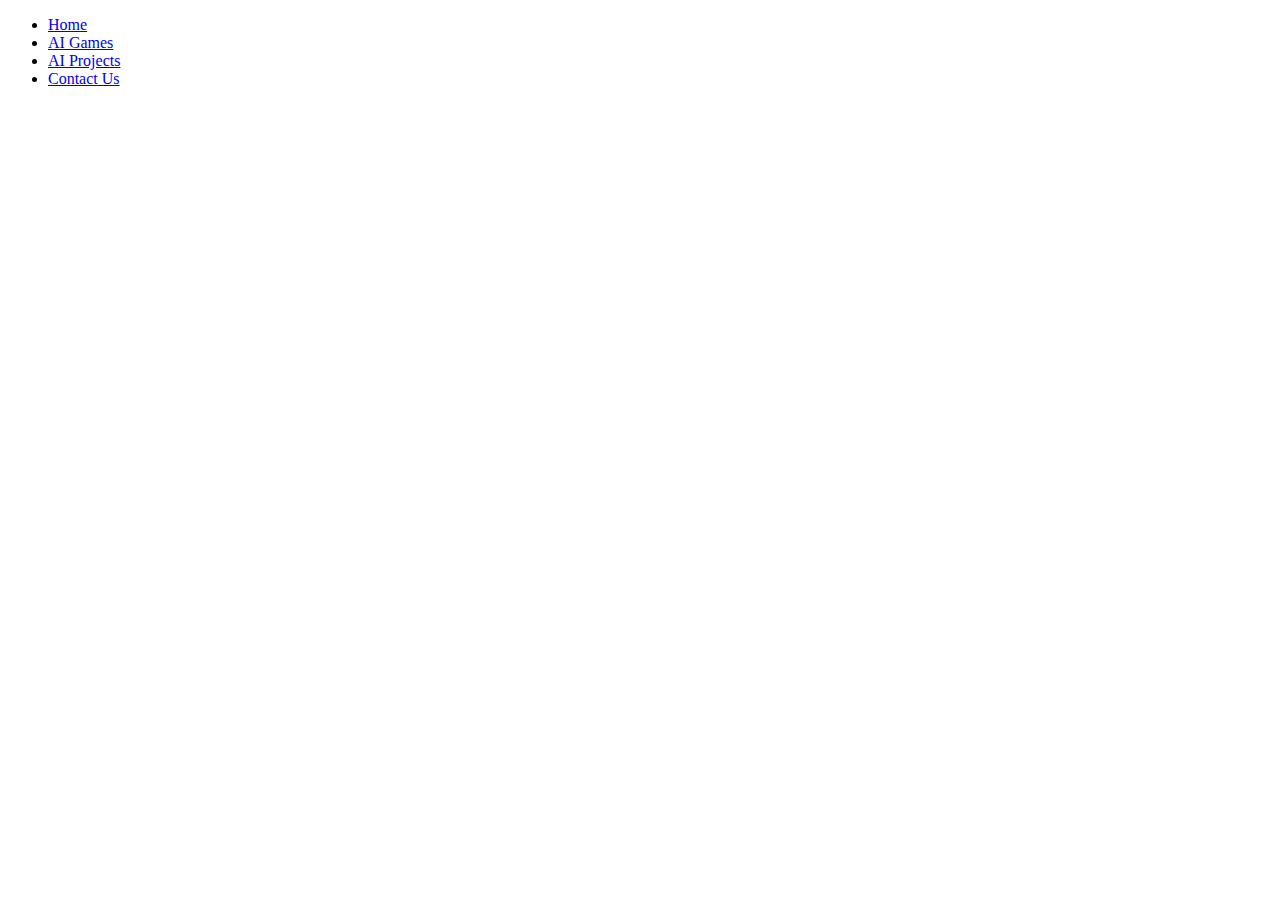
==== index.html @ de17c2e7 "Create index.html" ====
<!DOCTYPE html>
<html lang="en">
<head>
  <meta charset="UTF-8">
  <meta name="viewport" content="width=device-width, initial-scale=1.0">
  <title>AI Website</title>
  <link rel="stylesheet" href="styles.css">
</head>
<body>
  <header>
    <nav>
      <ul>
        <li><a href="#home">Home</a></li>
        <li><a href="#ai-games">AI Games</a></li>
        <li><a href="#ai-projects">AI Projects</a></li>
        <li><a href="#contact-us">Contact Us</a></li>
      </ul>
    </nav>
  </header>
  <main>
    <section id="home">
      <!-- Home page content goes here -->
    </section>
    <section id="ai-games">
      <!-- AI Games content goes here -->
    </section>
    <section id="ai-projects">
      <!-- AI Projects content goes here -->
    </section>
    <section id="contact-us">
      <!-- Contact Us content goes here -->
    </section>
  </main>
  <script src="scripts.js"></script>
</body>
</html>
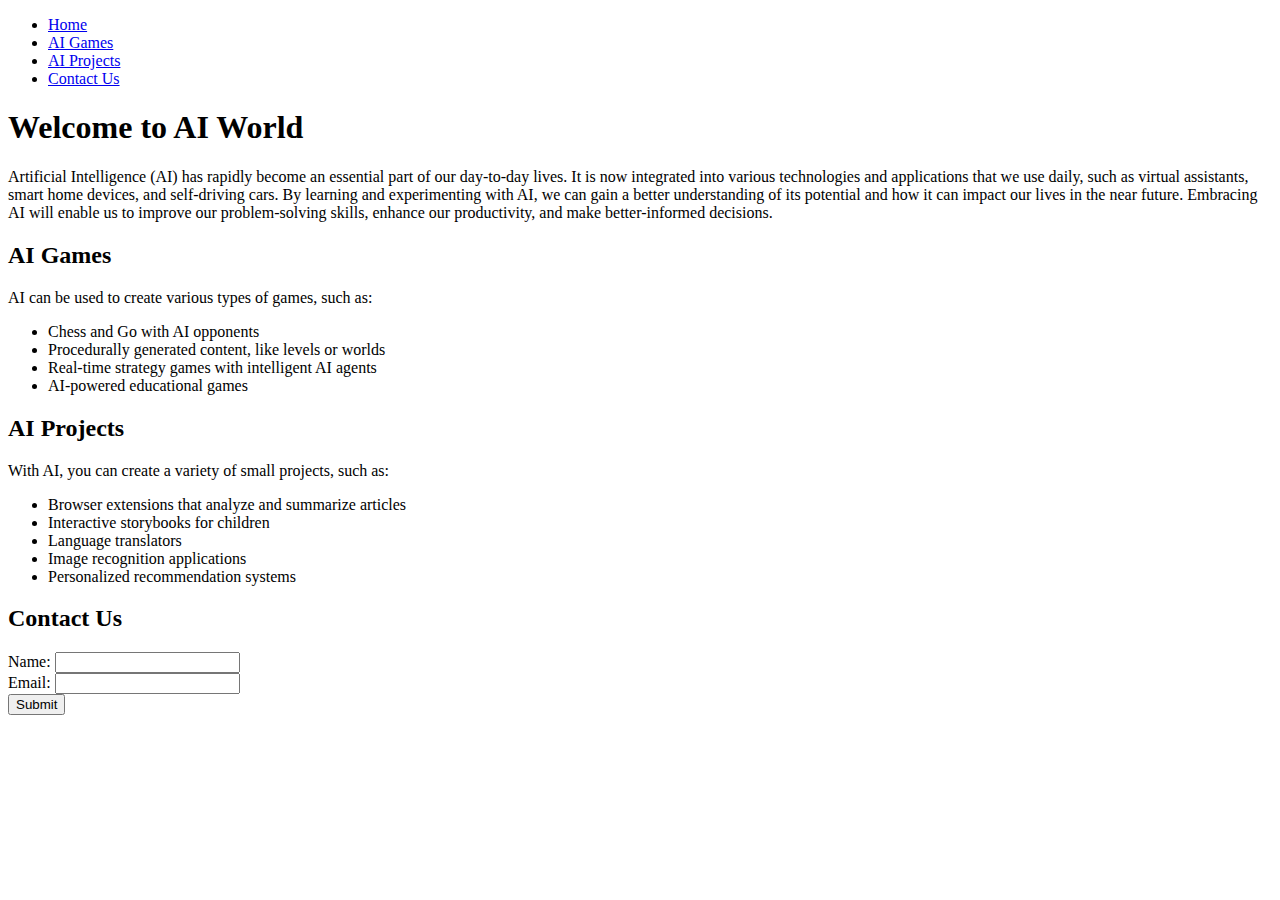
==== commit ea9b3d92: "Update index.html" ====
--- a/index.html
+++ b/index.html
@@ -19,16 +19,44 @@
   </header>
   <main>
     <section id="home">
-      <!-- Home page content goes here -->
+      <h1>Welcome to AI World</h1>
+      <p>Artificial Intelligence (AI) has rapidly become an essential part of our day-to-day lives. It is now integrated into various technologies and applications that we use daily, such as virtual assistants, smart home devices, and self-driving cars. By learning and experimenting with AI, we can gain a better understanding of its potential and how it can impact our lives in the near future. Embracing AI will enable us to improve our problem-solving skills, enhance our productivity, and make better-informed decisions.</p>
+      <!-- Add a relevant background image and other images here -->
     </section>
     <section id="ai-games">
-      <!-- AI Games content goes here -->
+      <h2>AI Games</h2>
+      <p>AI can be used to create various types of games, such as:</p>
+      <ul>
+        <li>Chess and Go with AI opponents</li>
+        <li>Procedurally generated content, like levels or worlds</li>
+        <li>Real-time strategy games with intelligent AI agents</li>
+        <li>AI-powered educational games</li>
+      </ul>
+      <!-- Add relevant images here -->
     </section>
     <section id="ai-projects">
-      <!-- AI Projects content goes here -->
+      <h2>AI Projects</h2>
+      <p>With AI, you can create a variety of small projects, such as:</p>
+      <ul>
+        <li>Browser extensions that analyze and summarize articles</li>
+        <li>Interactive storybooks for children</li>
+        <li>Language translators</li>
+        <li>Image recognition applications</li>
+        <li>Personalized recommendation systems</li>
+      </ul>
+      <!-- Add more items and relevant images here -->
     </section>
     <section id="contact-us">
-      <!-- Contact Us content goes here -->
+      <h2>Contact Us</h2>
+      <form action="mailto:youremail@example.com" method="post" enctype="text/plain">
+        <label for="name">Name:</label>
+        <input type="text" id="name" name="name">
+        <br>
+        <label for="email">Email:</label>
+        <input type="email" id="email" name="email">
+        <br>
+        <input type="submit" value="Submit">
+      </form>
     </section>
   </main>
   <script src="scripts.js"></script>
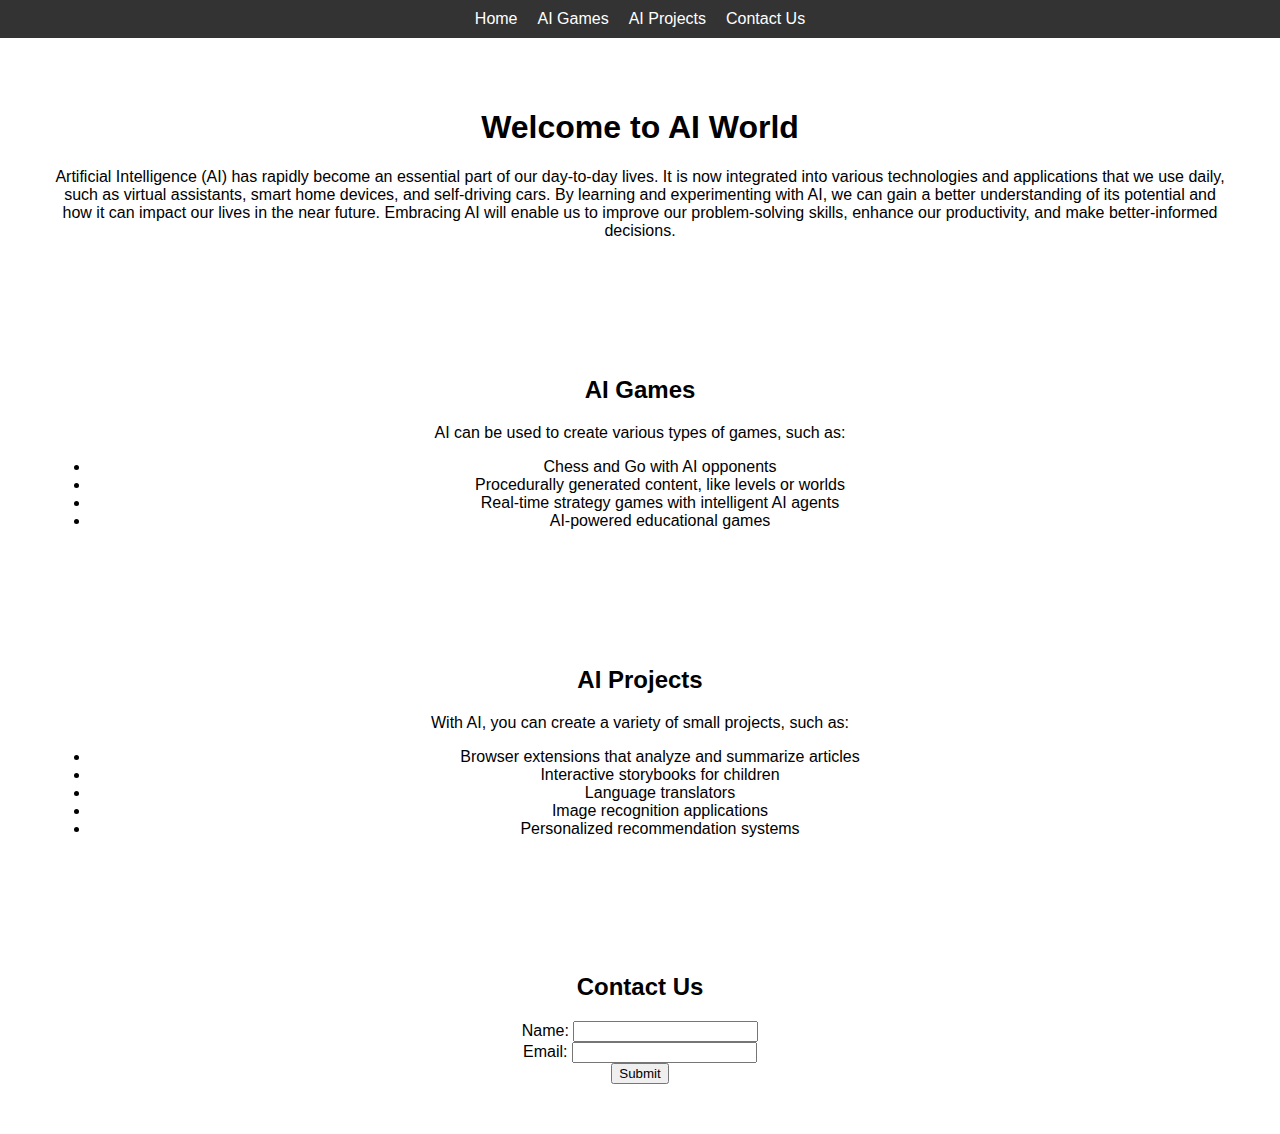
==== commit 5b0e1104: "Update index.html" ====
--- a/index.html
+++ b/index.html
@@ -48,7 +48,7 @@
     </section>
     <section id="contact-us">
       <h2>Contact Us</h2>
-      <form action="mailto:youremail@example.com" method="post" enctype="text/plain">
+      <form action="mailto:santhoshforgame@gmail.com" method="post" enctype="text/plain">
         <label for="name">Name:</label>
         <input type="text" id="name" name="name">
         <br>
--- a/styles.css
+++ b/styles.css
@@ -0,0 +1,48 @@
+/* Basic styles for the website */
+body {
+  font-family: Arial, sans-serif;
+  margin: 0;
+  padding: 0;
+}
+
+header {
+  background-color: #333;
+  padding: 10px 0;
+}
+
+nav ul {
+  list-style-type: none;
+  margin: 0;
+  padding: 0;
+  display: flex;
+  justify-content: center;
+}
+
+nav li {
+  margin: 0 10px;
+}
+
+nav a {
+  color: #fff;
+  text-decoration: none;
+}
+
+nav a:hover {
+  color: #ccc;
+}
+
+section {
+  padding: 50px;
+  text-align: center;
+}
+
+/* Add responsive styles for mobile devices */
+@media screen and (max-width: 768px) {
+  nav ul {
+    flex-direction: column;
+  }
+
+  nav li {
+    margin-bottom: 10px;
+  }
+}
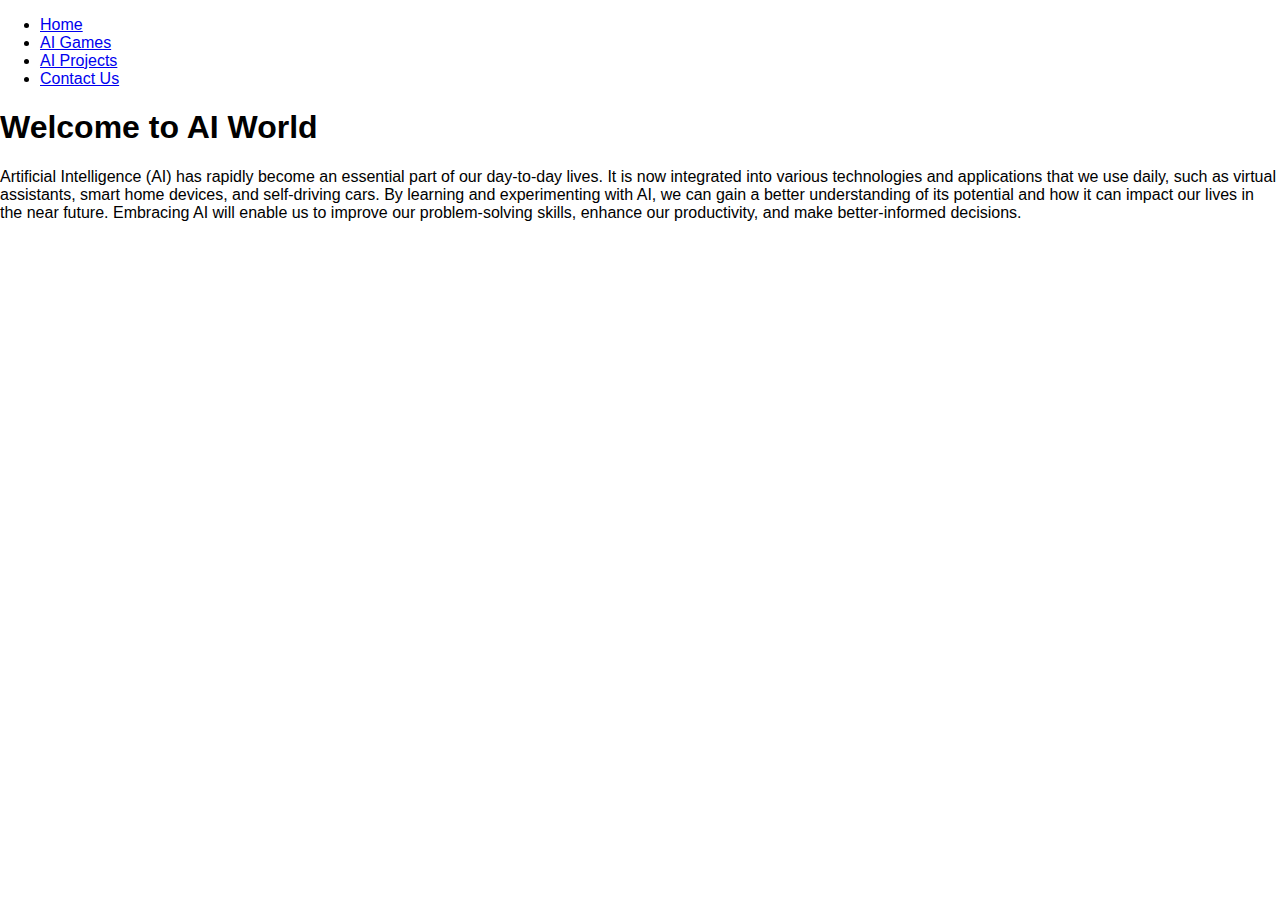
==== commit 0fea095a: "Add files via upload" ====
--- a/index.html
+++ b/index.html
@@ -7,58 +7,22 @@
   <link rel="stylesheet" href="styles.css">
 </head>
 <body>
-  <header>
-    <nav>
-      <ul>
-        <li><a href="#home">Home</a></li>
-        <li><a href="#ai-games">AI Games</a></li>
-        <li><a href="#ai-projects">AI Projects</a></li>
-        <li><a href="#contact-us">Contact Us</a></li>
-      </ul>
-    </nav>
-  </header>
-  <main>
-    <section id="home">
-      <h1>Welcome to AI World</h1>
-      <p>Artificial Intelligence (AI) has rapidly become an essential part of our day-to-day lives. It is now integrated into various technologies and applications that we use daily, such as virtual assistants, smart home devices, and self-driving cars. By learning and experimenting with AI, we can gain a better understanding of its potential and how it can impact our lives in the near future. Embracing AI will enable us to improve our problem-solving skills, enhance our productivity, and make better-informed decisions.</p>
-      <!-- Add a relevant background image and other images here -->
-    </section>
-    <section id="ai-games">
-      <h2>AI Games</h2>
-      <p>AI can be used to create various types of games, such as:</p>
-      <ul>
-        <li>Chess and Go with AI opponents</li>
-        <li>Procedurally generated content, like levels or worlds</li>
-        <li>Real-time strategy games with intelligent AI agents</li>
-        <li>AI-powered educational games</li>
-      </ul>
-      <!-- Add relevant images here -->
-    </section>
-    <section id="ai-projects">
-      <h2>AI Projects</h2>
-      <p>With AI, you can create a variety of small projects, such as:</p>
-      <ul>
-        <li>Browser extensions that analyze and summarize articles</li>
-        <li>Interactive storybooks for children</li>
-        <li>Language translators</li>
-        <li>Image recognition applications</li>
-        <li>Personalized recommendation systems</li>
-      </ul>
-      <!-- Add more items and relevant images here -->
-    </section>
-    <section id="contact-us">
-      <h2>Contact Us</h2>
-      <form action="mailto:santhoshforgame@gmail.com" method="post" enctype="text/plain">
-        <label for="name">Name:</label>
-        <input type="text" id="name" name="name">
-        <br>
-        <label for="email">Email:</label>
-        <input type="email" id="email" name="email">
-        <br>
-        <input type="submit" value="Submit">
-      </form>
-    </section>
-  </main>
-  <script src="scripts.js"></script>
+<header>
+  <nav>
+    <ul>
+      <li><a href="index.html">Home</a></li>
+      <li><a href="ai-games.html">AI Games</a></li>
+      <li><a href="ai-projects.html">AI Projects</a></li>
+      <li><a href="contact-us.html">Contact Us</a></li>
+    </ul>
+  </nav>
+</header>
+<main>
+  <section id="home">
+    <h1>Welcome to AI World</h1>
+    <p>Artificial Intelligence (AI) has rapidly become an essential part of our day-to-day lives. It is now integrated into various technologies and applications that we use daily, such as virtual assistants, smart home devices, and self-driving cars. By learning and experimenting with AI, we can gain a better understanding of its potential and how it can impact our lives in the near future. Embracing AI will enable us to improve our problem-solving skills, enhance our productivity, and make better-informed decisions.</p>
+  </section>
+</main>
+<script src="scripts.js"></script>
 </body>
 </html>
--- a/styles.css
+++ b/styles.css
@@ -3,46 +3,12 @@
   font-family: Arial, sans-serif;
   margin: 0;
   padding: 0;
+  background-image: url("background.jpg");
+  background-size: cover;
+  background-repeat: no-repeat;
+  background-position: center;
+  height: 100vh;
 }
 
 header {
-  background-color: #333;
-  padding: 10px 0;
-}
-
-nav ul {
-  list-style-type: none;
-  margin: 0;
-  padding: 0;
-  display: flex;
-  justify-content: center;
-}
-
-nav li {
-  margin: 0 10px;
-}
-
-nav a {
-  color: #fff;
-  text-decoration: none;
-}
-
-nav a:hover {
-  color: #ccc;
-}
-
-section {
-  padding: 50px;
-  text-align: center;
-}
-
-/* Add responsive styles for mobile devices */
-@media screen and (max-width: 768px) {
-  nav ul {
-    flex-direction: column;
-  }
-
-  nav li {
-    margin-bottom: 10px;
-  }
-}
+  background-color: rgba(0,
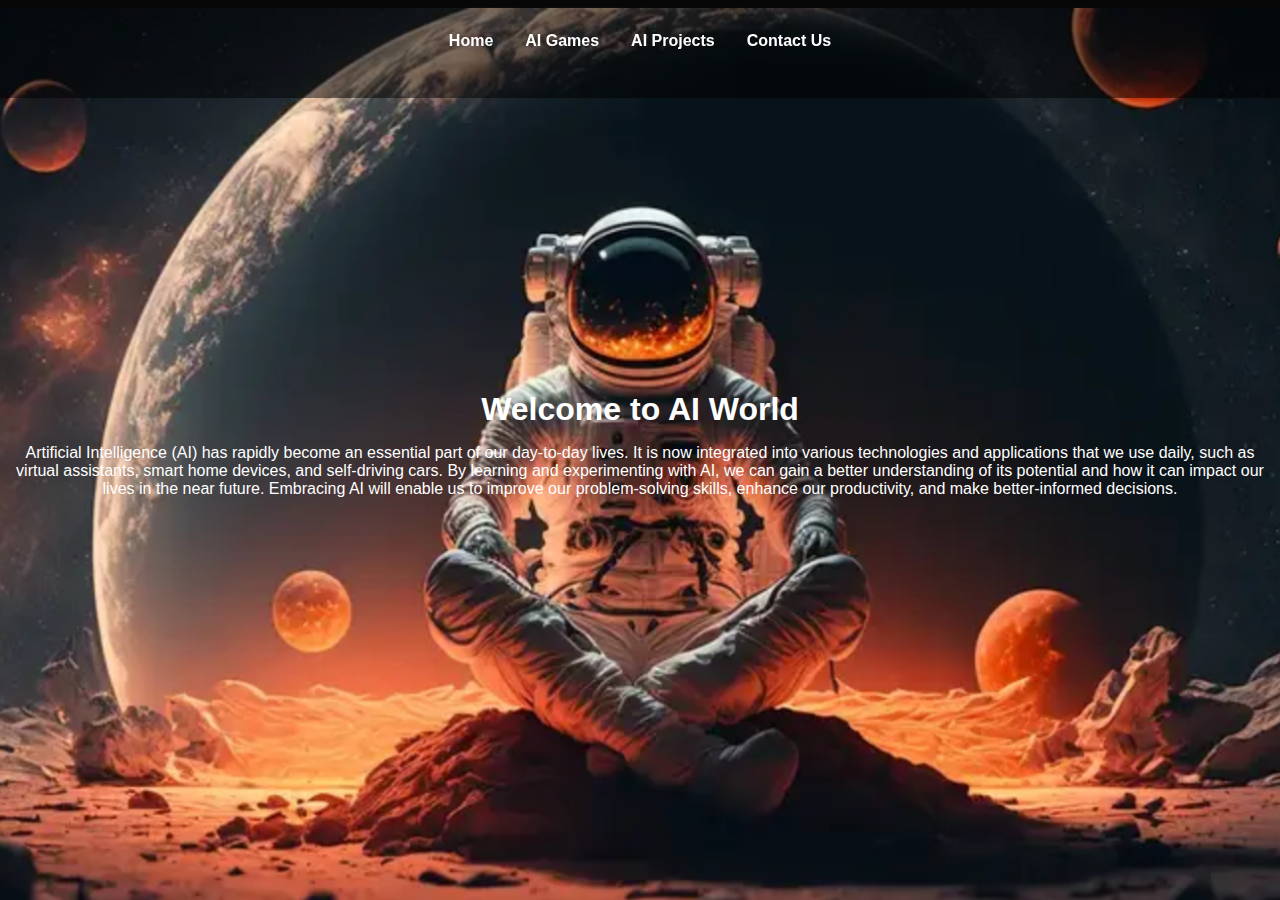
==== commit f06f2dd4: "Update index.html" ====
--- a/index.html
+++ b/index.html
@@ -6,23 +6,23 @@
   <title>AI Website</title>
   <link rel="stylesheet" href="styles.css">
 </head>
-<body>
-<header>
-  <nav>
-    <ul>
-      <li><a href="index.html">Home</a></li>
-      <li><a href="ai-games.html">AI Games</a></li>
-      <li><a href="ai-projects.html">AI Projects</a></li>
-      <li><a href="contact-us.html">Contact Us</a></li>
-    </ul>
-  </nav>
-</header>
-<main>
-  <section id="home">
-    <h1>Welcome to AI World</h1>
-    <p>Artificial Intelligence (AI) has rapidly become an essential part of our day-to-day lives. It is now integrated into various technologies and applications that we use daily, such as virtual assistants, smart home devices, and self-driving cars. By learning and experimenting with AI, we can gain a better understanding of its potential and how it can impact our lives in the near future. Embracing AI will enable us to improve our problem-solving skills, enhance our productivity, and make better-informed decisions.</p>
-  </section>
-</main>
-<script src="scripts.js"></script>
+<body id="index">
+  <header>
+    <nav>
+      <ul>
+        <li><a href="index.html">Home</a></li>
+        <li><a href="ai-games.html">AI Games</a></li>
+        <li><a href="ai-projects.html">AI Projects</a></li>
+        <li><a href="contact-us.html">Contact Us</a></li>
+      </ul>
+    </nav>
+  </header>
+  <main>
+    <section>
+      <h1>Welcome to AI World</h1>
+      <p>Artificial Intelligence (AI) has rapidly become an essential part of our day-to-day lives. It is now integrated into various technologies and applications that we use daily, such as virtual assistants, smart home devices, and self-driving cars. By learning and experimenting with AI, we can gain a better understanding of its potential and how it can impact our lives in the near future. Embracing AI will enable us to improve our problem-solving skills, enhance our productivity, and make better-informed decisions.</p>
+    </section>
+  </main>
+  <script src="scripts.js"></script>
 </body>
 </html>
--- a/styles.css
+++ b/styles.css
@@ -3,12 +3,112 @@
   font-family: Arial, sans-serif;
   margin: 0;
   padding: 0;
-  background-image: url("background.jpg");
+  height: 100vh;
+  display: flex;
+  flex-direction: column;
+}
+
+header {
+  background-color: rgba(0, 0, 0, 0.5);
+  padding: 1rem 0;
+  position: fixed;
+  top: 0;
+  left: 0;
+  right: 0;
+  z-index: 100;
+}
+
+nav ul {
+  display: flex;
+  justify-content: center;
+  list-style: none;
+  padding: 0;
+}
+
+nav li {
+  margin: 0 1rem;
+}
+
+nav a {
+  text-decoration: none;
+  color: #fff;
+  font-weight: bold;
+}
+
+nav a:hover {
+  color: #ccc;
+}
+
+main {
+  display: flex;
+  flex-direction: column;
+  justify-content: center;
+  align-items: center;
+  height: 100%;
+  padding: 5rem 1rem;
+  text-align: center;
+  color: #fff;
+  flex-grow: 1;
   background-size: cover;
   background-repeat: no-repeat;
   background-position: center;
-  height: 100vh;
 }
 
-header {
-  background-color: rgba(0,
+h1, h2 {
+  margin-bottom: 1rem;
+}
+
+p, ul {
+  margin-bottom: 2rem;
+}
+
+/* Page-specific background images */
+#index main {
+  background-image: url("background.jpg");
+}
+
+#ai-games main {
+  background-image: url("background.jpg");
+}
+
+#ai-projects main {
+  background-image: url("background.jpg");
+}
+
+#contact-us main {
+  background-image: url("background.jpg");
+}
+
+/* Contact form styles */
+form {
+  display: flex;
+  flex-direction: column;
+  align-items: center;
+}
+
+label {
+  margin-bottom: 0.5rem;
+}
+
+input[type="text"], input[type="email"] {
+  width: 100%;
+  max-width: 300px;
+  padding: 0.5rem;
+  margin-bottom: 1rem;
+  border: none;
+  border-radius: 4px;
+}
+
+input[type="submit"] {
+  background-color: #fff;
+  color: #000;
+  padding: 0.5rem 1rem;
+  border: none;
+  border-radius: 4px;
+  font-weight: bold;
+  cursor: pointer;
+}
+
+input[type="submit"]:hover {
+  background-color: #ccc;
+}
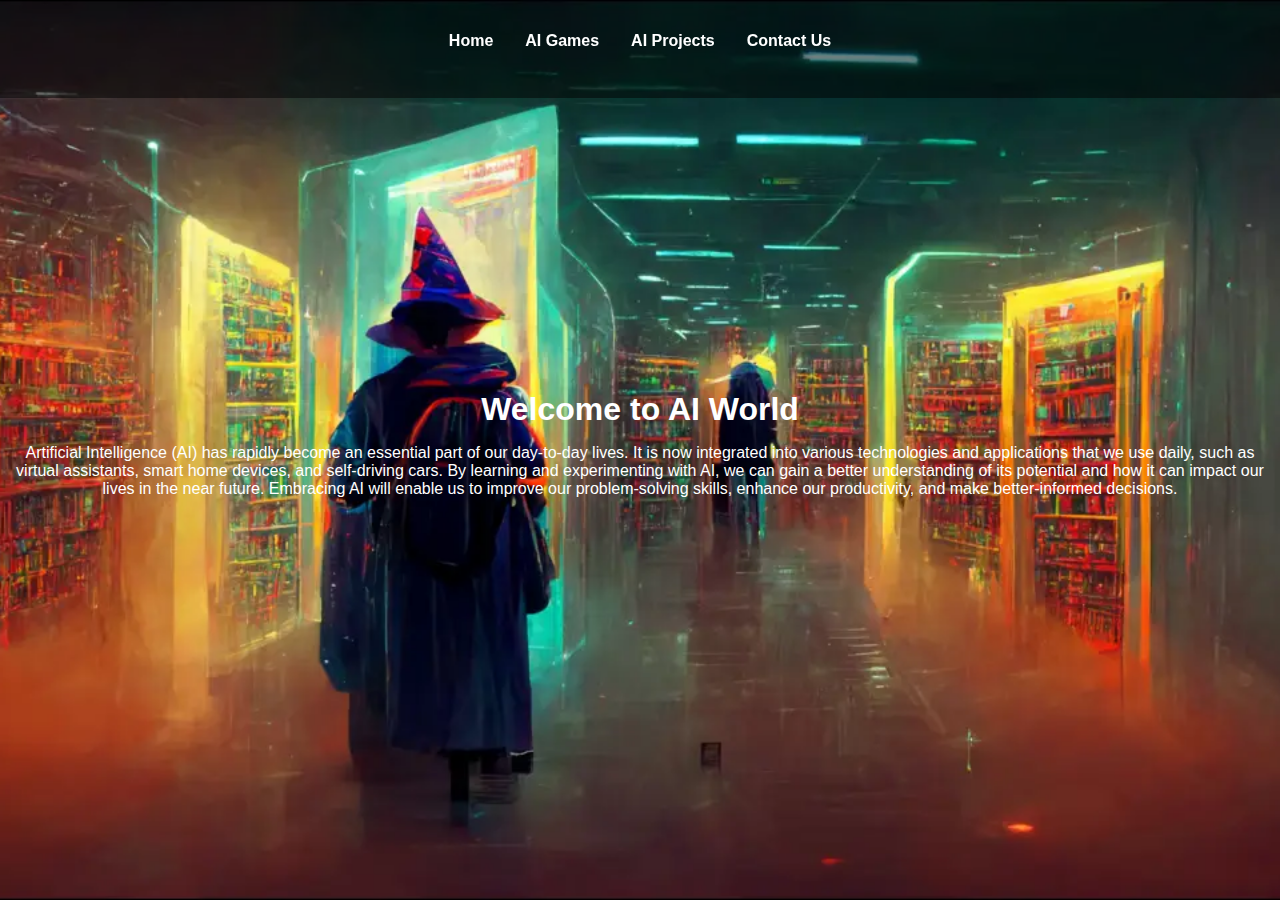
==== commit b49265d7: "Merge remote-tracking branch 'origin/main' into main" ====
--- a/index.html
+++ b/index.html
@@ -1,5 +1,5 @@
 <!DOCTYPE html>
-<html lang="en">
+<html  lang="en">
 <head>
   <meta charset="UTF-8">
   <meta name="viewport" content="width=device-width, initial-scale=1.0">
--- a/styles.css
+++ b/styles.css
@@ -6,6 +6,8 @@
   height: 100vh;
   display: flex;
   flex-direction: column;
+  color: #fff;
+  background-color: #333; /* Fallback background color */
 }
 
 header {
@@ -47,11 +49,7 @@
   height: 100%;
   padding: 5rem 1rem;
   text-align: center;
-  color: #fff;
   flex-grow: 1;
-  background-size: cover;
-  background-repeat: no-repeat;
-  background-position: center;
 }
 
 h1, h2 {
@@ -64,19 +62,26 @@
 
 /* Page-specific background images */
 #index main {
-  background-image: url("background.jpg");
+  background-image: url("background-index.jpg");
 }
 
 #ai-games main {
-  background-image: url("background.jpg");
+  background-image: url("background-ai-games.jpg");
 }
 
 #ai-projects main {
-  background-image: url("background.jpg");
+  background-image: url("background-ai-projects.jpg");
 }
 
 #contact-us main {
-  background-image: url("background.jpg");
+  background-image: url("background-contact-us.jpg");
+}
+
+/* Apply background properties to main */
+main {
+  background-size: cover;
+  background-repeat: no-repeat;
+  background-position: center;
 }
 
 /* Contact form styles */
